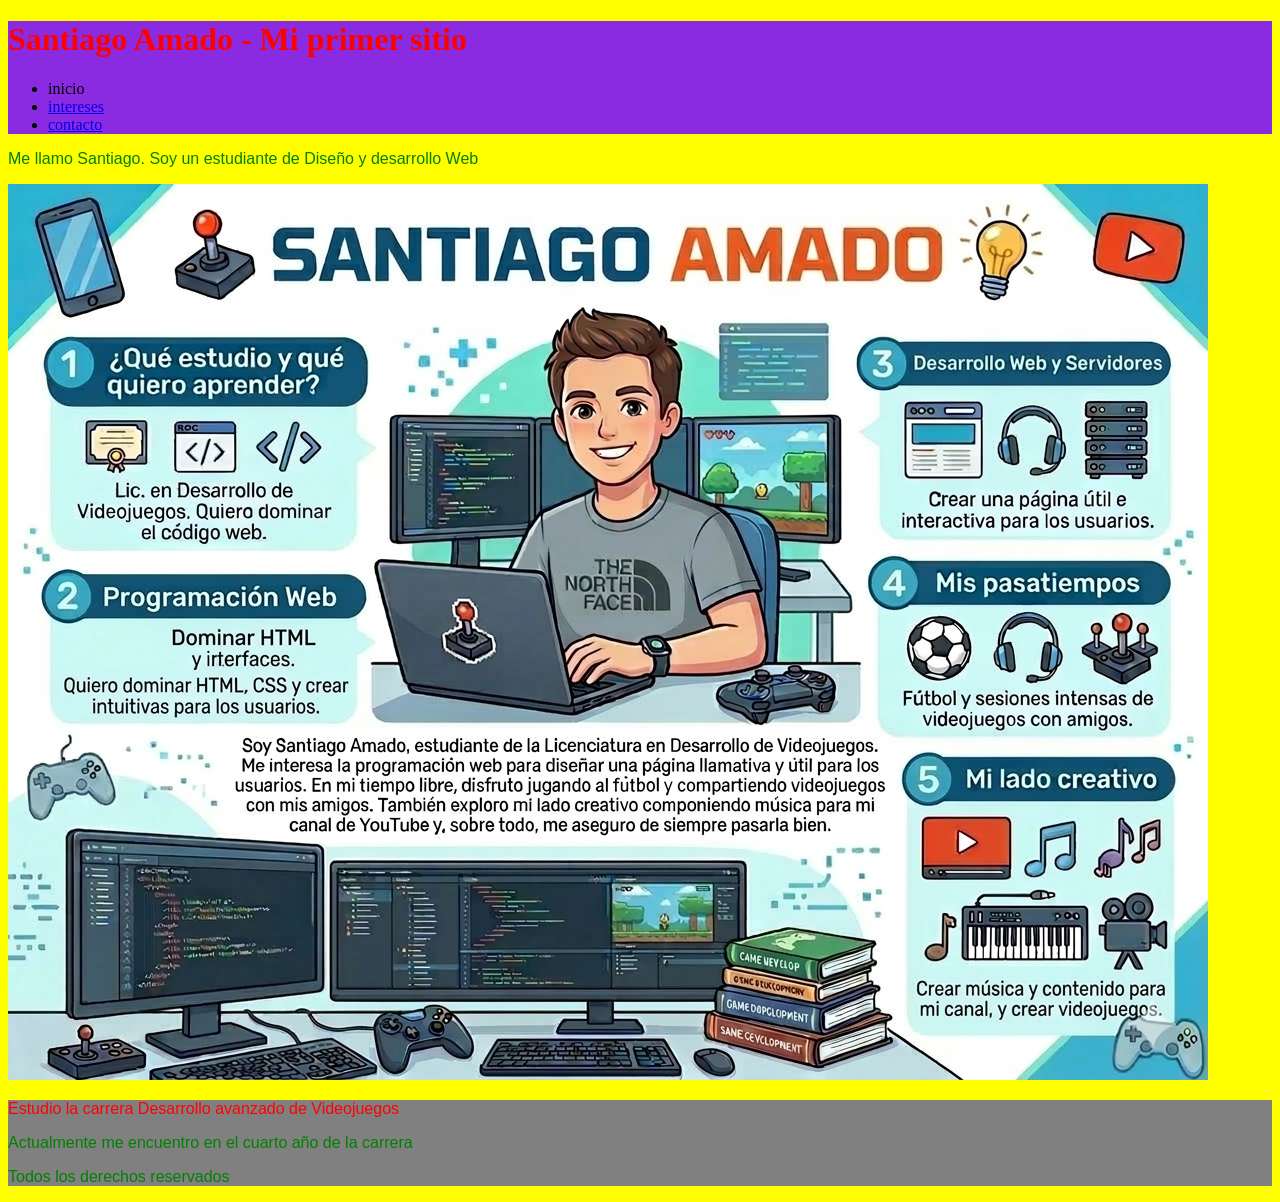
==== index.html @ 96faddb1 "Iniciando en CSS" ====
<!DOCTYPE html>
<html lang="en">
<head>
    <meta charset="UTF-8">
    <meta name="viewport" content="width=device-width, initial-scale=1.0">
    <title>Mi sitio personal - Santiago Amado</title>
    <link rel="stylesheet" href="estilos/css1.css">
    <style>
        h1{
            color: red;
        }
        p{
            color: green;
            font-family: Arial, Helvetica, sans-serif;
        }

    </style>
</head>
<body>
    <header>
        <h1> Santiago Amado - Mi primer sitio</h1>
        <nav>
            <ul>
                <li>
                    inicio
                </li>
                <li>
                    <a href="intereses.html">intereses</a>
                </li>
                <li>
                    <a href="contacto.html">contacto</a>
                </li>
            </ul>
        </nav>
    </header>
    <main>
        <p>Me llamo Santiago. Soy un estudiante de Diseño y desarrollo Web</p>
        <img src="img/fotoSanti.png" alt="Mi presentacion personal">
    </main>
    <footer>
        <p style="color: red;">Estudio la carrera Desarrollo avanzado de Videojuegos</p>
        <p>Actualmente me encuentro en el cuarto año de la carrera</p>
        <p>Todos los derechos reservados</p>
    </footer>
</body>
</html>
---- estilos/css1.css ----
h2{
    color: red;
    font-size: 20px ;
    font-family: Arial, Helvetica, sans-serif;

}
p{
    color: blue;
    font-family: Cambria, Cochin, Georgia, Times, 'Times New Roman', serif;

}
body{
    background-color: yellow;
}
header{
    background-color: blueviolet;
}
footer{
    background-color: grey;
}
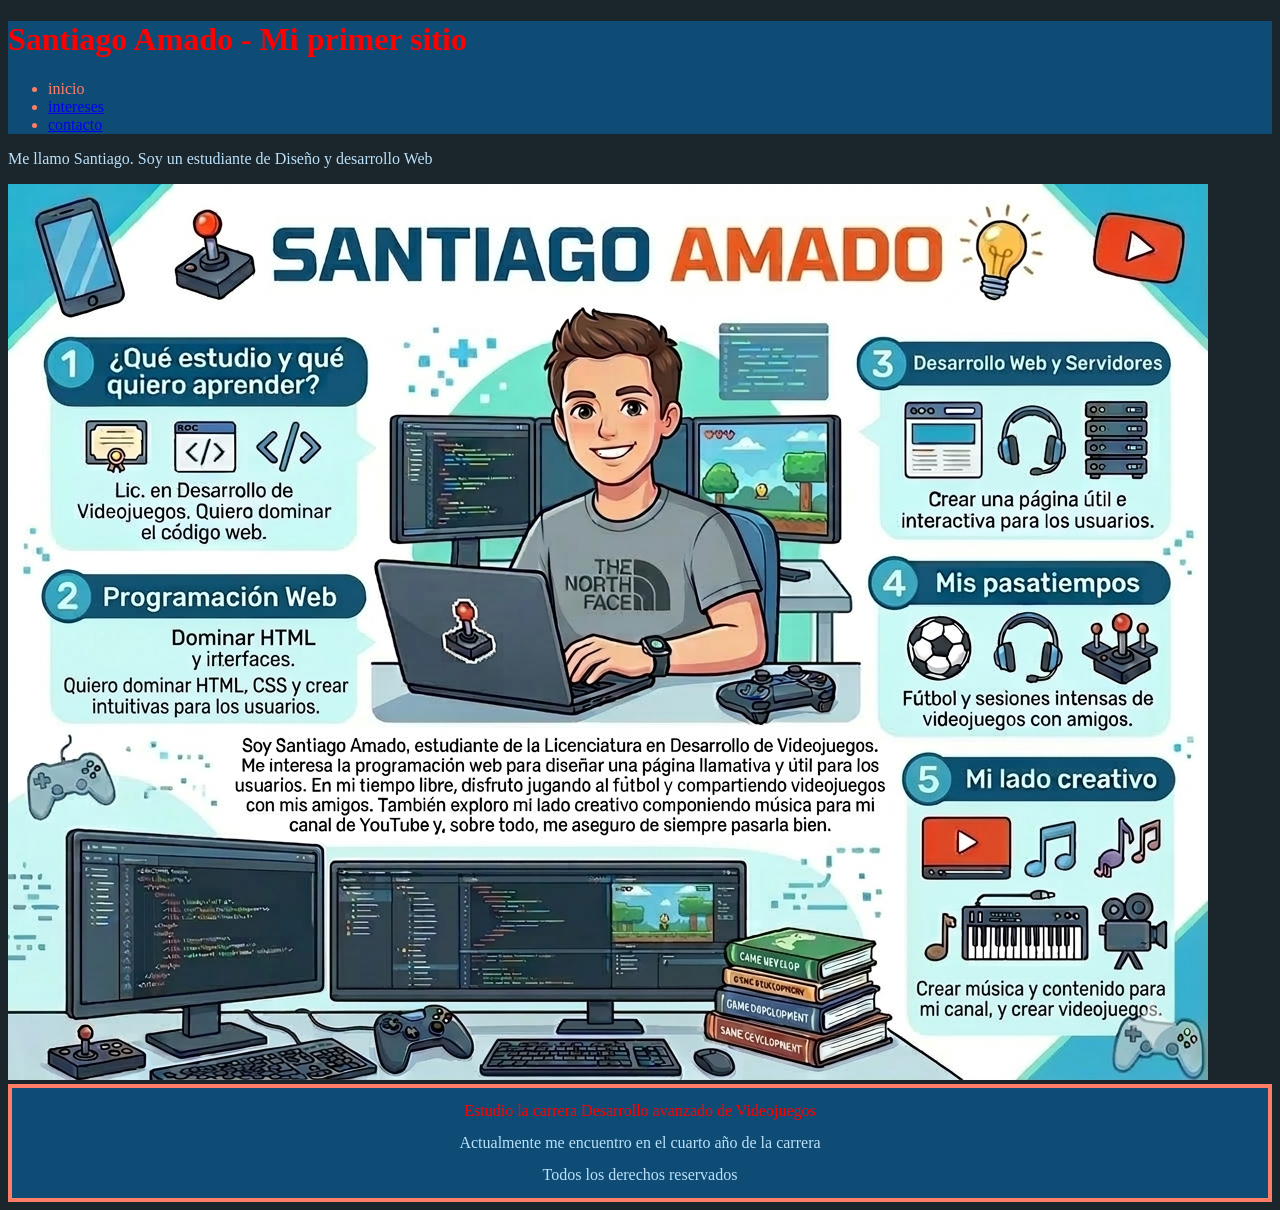
==== commit cb3b85c8: "Diseño para mi pagina" ====
--- a/index.html
+++ b/index.html
@@ -5,16 +5,6 @@
     <meta name="viewport" content="width=device-width, initial-scale=1.0">
     <title>Mi sitio personal - Santiago Amado</title>
     <link rel="stylesheet" href="estilos/css1.css">
-    <style>
-        h1{
-            color: red;
-        }
-        p{
-            color: green;
-            font-family: Arial, Helvetica, sans-serif;
-        }
-
-    </style>
 </head>
 <body>
     <header>
--- a/estilos/css1.css
+++ b/estilos/css1.css
@@ -4,17 +4,30 @@
     font-family: Arial, Helvetica, sans-serif;
 
 }
+h1{
+    color: red;
+}
+
 p{
-    color: blue;
+    color: #BBE1FA;
     font-family: Cambria, Cochin, Georgia, Times, 'Times New Roman', serif;
 
 }
+li{
+    color: #FF7E67
+}
+
 body{
-    background-color: yellow;
+    background-color: #1B262C;
 }
 header{
-    background-color: blueviolet;
+    background-color: #0F4C75;
 }
 footer{
-    background-color: grey;
+    background-color: #0F4C75;
+    border: 4px solid #FF7E67;
+    text-align: center;
+}
+footer p {
+    margin: 14px 0;
 }
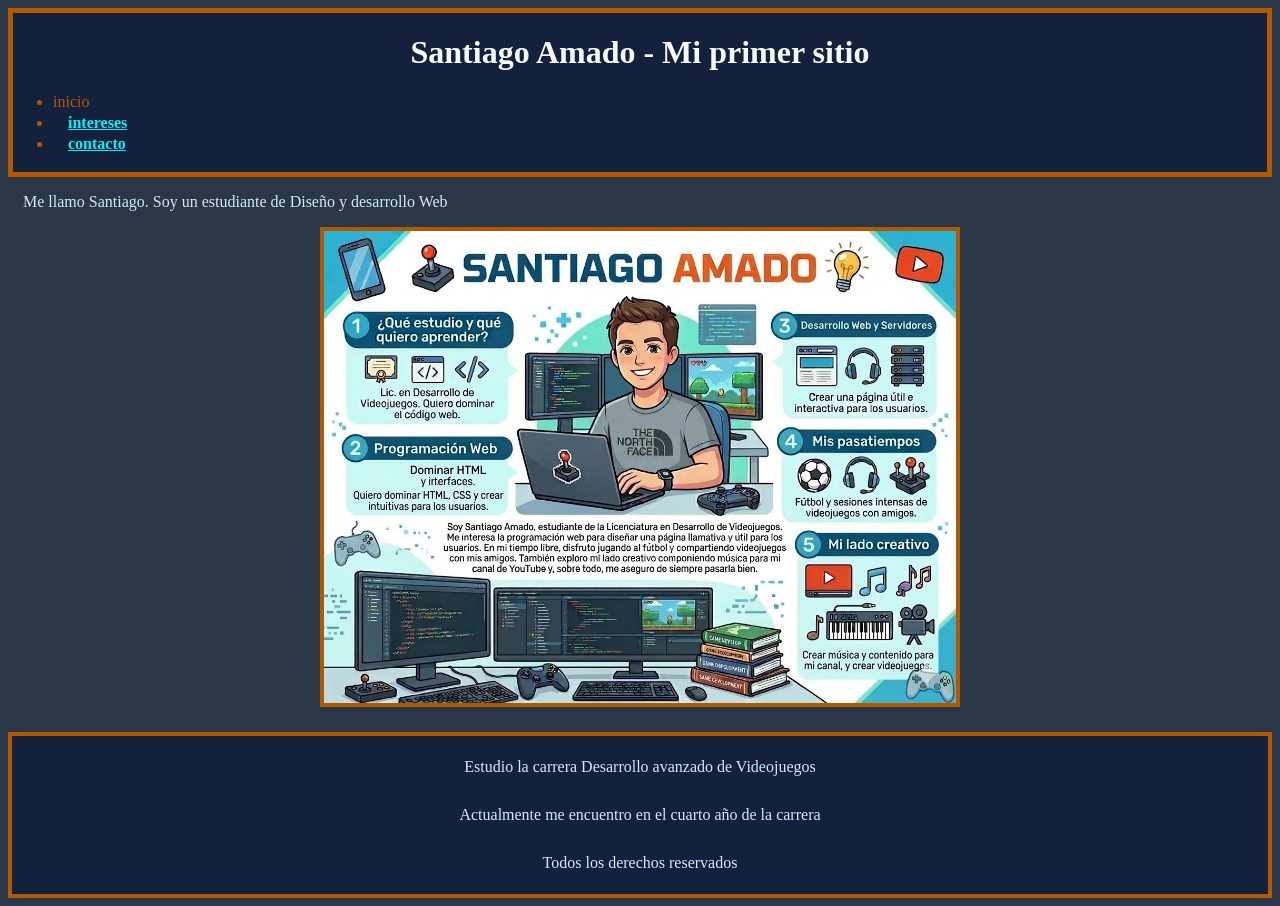
==== commit 0914ca27: "Mejoras del diseño" ====
--- a/index.html
+++ b/index.html
@@ -28,7 +28,7 @@
         <img src="img/fotoSanti.png" alt="Mi presentacion personal">
     </main>
     <footer>
-        <p style="color: red;">Estudio la carrera Desarrollo avanzado de Videojuegos</p>
+        <p>Estudio la carrera Desarrollo avanzado de Videojuegos</p>
         <p>Actualmente me encuentro en el cuarto año de la carrera</p>
         <p>Todos los derechos reservados</p>
     </footer>
--- a/estilos/css1.css
+++ b/estilos/css1.css
@@ -1,33 +1,60 @@
 h2{
-    color: red;
+    color: #f8f9fa;
     font-size: 20px ;
-    font-family: Arial, Helvetica, sans-serif;
-
+    font-family: Cambria, Cochin, Georgia, Times, 'Times New Roman', serif;
+    padding-left: 15px;
 }
 h1{
-    color: red;
+    color: #f8f9fa;
+    text-align: center;
 }
 
 p{
-    color: #BBE1FA;
+    color: #cdebff;
     font-family: Cambria, Cochin, Georgia, Times, 'Times New Roman', serif;
+    padding-left: 15px;
+
 
 }
+a{
+    color: #00f2ff;
+    padding-left: 15px;
+    
+}
 li{
-    color: #FF7E67
+    color: #b25800;
+    padding-bottom: 3px;
+}
+
+nav ul li a {
+    color: #00f2ff;
+    font-weight: bold;
 }
 
 body{
-    background-color: #1B262C;
+    background-color: #2b3647;
 }
 header{
-    background-color: #0F4C75;
+    background-color: #14213d;
+    border: 5px solid #b25800;
+
 }
 footer{
-    background-color: #0F4C75;
-    border: 4px solid #FF7E67;
+    background-color: #14213d;
+    border: 4px solid #b25800;
     text-align: center;
 }
 footer p {
     margin: 14px 0;
+    padding: 8px;
+}
+img{
+
+    border: 4px solid #b25800;
+    display: block;
+    margin-left: auto;
+    margin-right: auto;
+    max-width: 50%;
+    height: auto;
+    margin-bottom: 25px;
 }
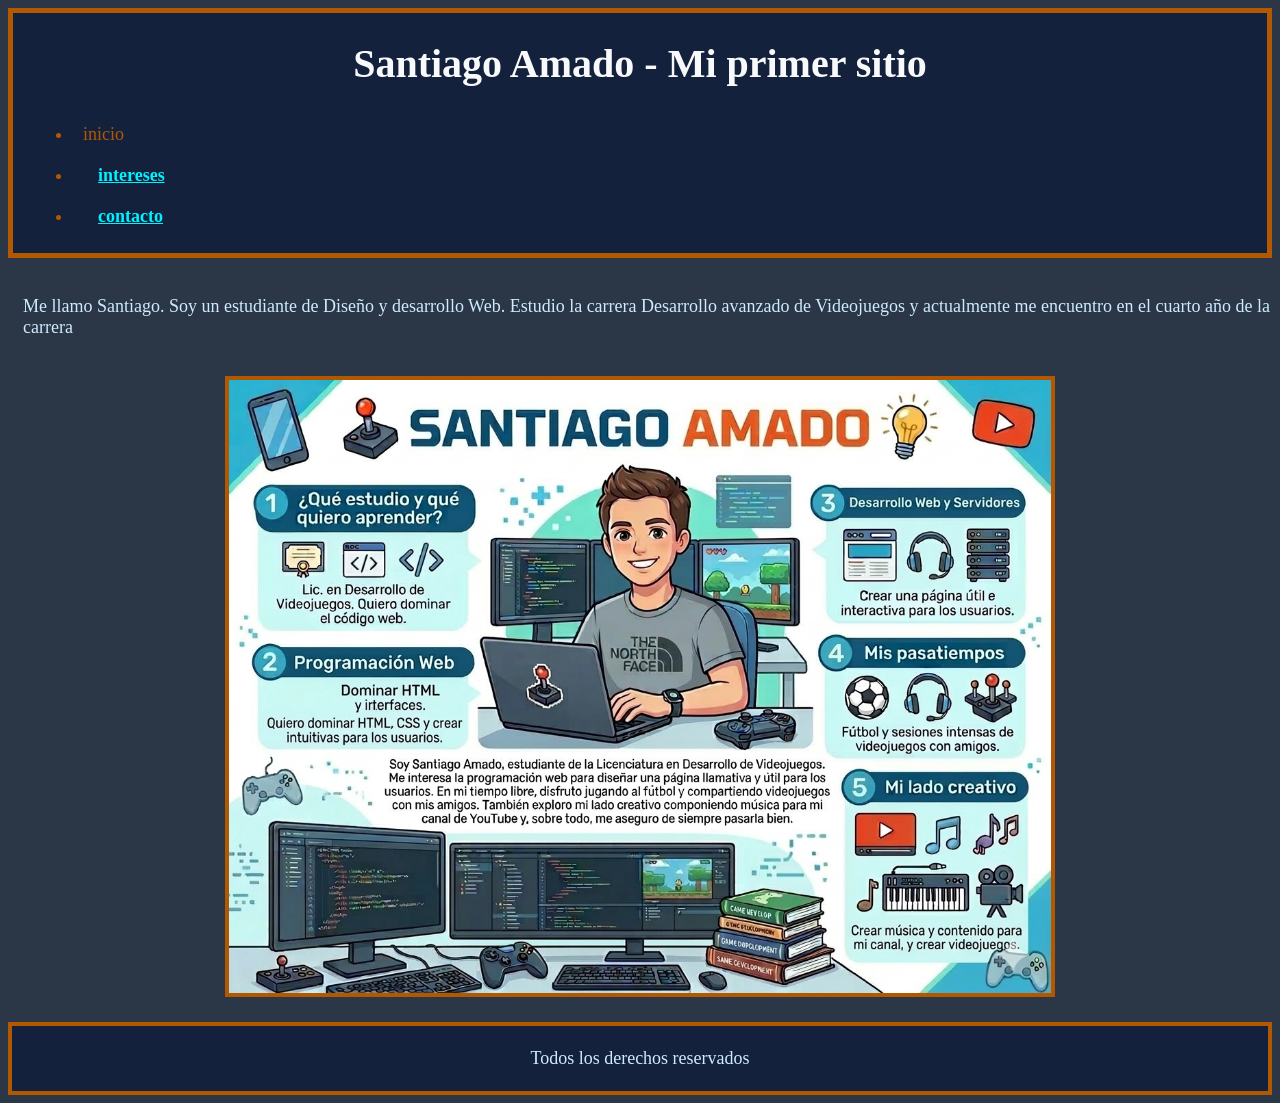
==== commit 7c18c671: "update en index" ====
--- a/index.html
+++ b/index.html
@@ -24,13 +24,13 @@
         </nav>
     </header>
     <main>
-        <p>Me llamo Santiago. Soy un estudiante de Diseño y desarrollo Web</p>
+        <p>Me llamo Santiago. Soy un estudiante de Diseño y desarrollo Web. Estudio la carrera Desarrollo avanzado de Videojuegos y actualmente me encuentro en el cuarto año de la carrera</p>
         <img src="img/fotoSanti.png" alt="Mi presentacion personal">
     </main>
     <footer>
-        <p>Estudio la carrera Desarrollo avanzado de Videojuegos</p>
-        <p>Actualmente me encuentro en el cuarto año de la carrera</p>
+
         <p>Todos los derechos reservados</p>
+
     </footer>
 </body>
 </html>
--- a/estilos/css1.css
+++ b/estilos/css1.css
@@ -1,29 +1,38 @@
 h2{
     color: #f8f9fa;
-    font-size: 20px ;
+    font-size: 30px ;
     font-family: Cambria, Cochin, Georgia, Times, 'Times New Roman', serif;
     padding-left: 15px;
 }
 h1{
     color: #f8f9fa;
     text-align: center;
+        font-size: 40px ;
 }
 
 p{
     color: #cdebff;
     font-family: Cambria, Cochin, Georgia, Times, 'Times New Roman', serif;
     padding-left: 15px;
+    padding-top: 20px;
+    padding-bottom: 20px;
+        font-size: 18px ;
 
 
 }
 a{
     color: #00f2ff;
     padding-left: 15px;
-    
+        font-size: 18px ;
+
 }
 li{
     color: #b25800;
     padding-bottom: 3px;
+    font-size: 18px ;
+    padding: 10px;
+    margin: 0 20px;
+
 }
 
 nav ul li a {
@@ -45,8 +54,10 @@
     text-align: center;
 }
 footer p {
-    margin: 14px 0;
+    margin: 14px;
     padding: 8px;
+    font-family: Cambria, Cochin, Georgia, Times, 'Times New Roman', serif;
+
 }
 img{
 
@@ -54,7 +65,7 @@
     display: block;
     margin-left: auto;
     margin-right: auto;
-    max-width: 50%;
+    max-width: 65%;
     height: auto;
     margin-bottom: 25px;
 }
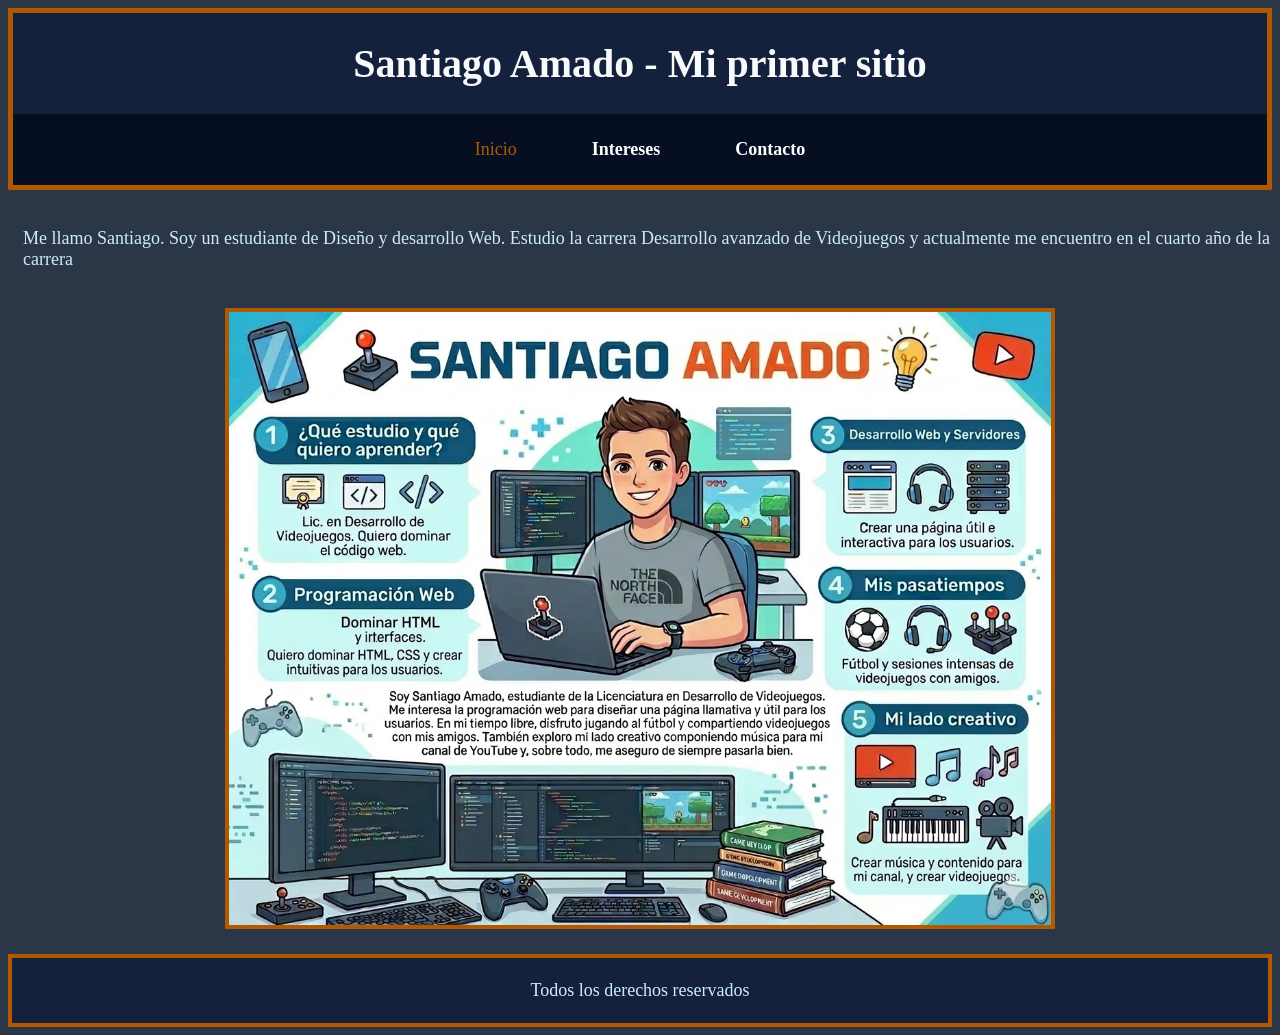
==== commit 3e9ad410: "Better menu" ====
--- a/index.html
+++ b/index.html
@@ -9,16 +9,16 @@
 <body>
     <header>
         <h1> Santiago Amado - Mi primer sitio</h1>
-        <nav>
+        <nav class="menu-navegacion">
             <ul>
                 <li>
-                    inicio
+                    Inicio
                 </li>
                 <li>
-                    <a href="intereses.html">intereses</a>
+                    <a href="intereses.html">Intereses</a>
                 </li>
                 <li>
-                    <a href="contacto.html">contacto</a>
+                    <a href="contacto.html">Contacto</a>
                 </li>
             </ul>
         </nav>
--- a/estilos/css1.css
+++ b/estilos/css1.css
@@ -68,4 +68,23 @@
     max-width: 65%;
     height: auto;
     margin-bottom: 25px;
+}
+
+.menu-navegacion ul {
+    display: flex;
+    justify-content: center;
+    list-style: none;
+    background-color: #060e21;
+    padding: 15px 0;
+    margin: 0;
+}
+.menu-navegacion a {
+    color: rgb(255, 255, 255);
+    text-decoration: none;
+    font-size: 18px;
+    font-weight: bold;
+}
+
+.menu-navegacion a:hover {
+    color: #ffcc00;
 }
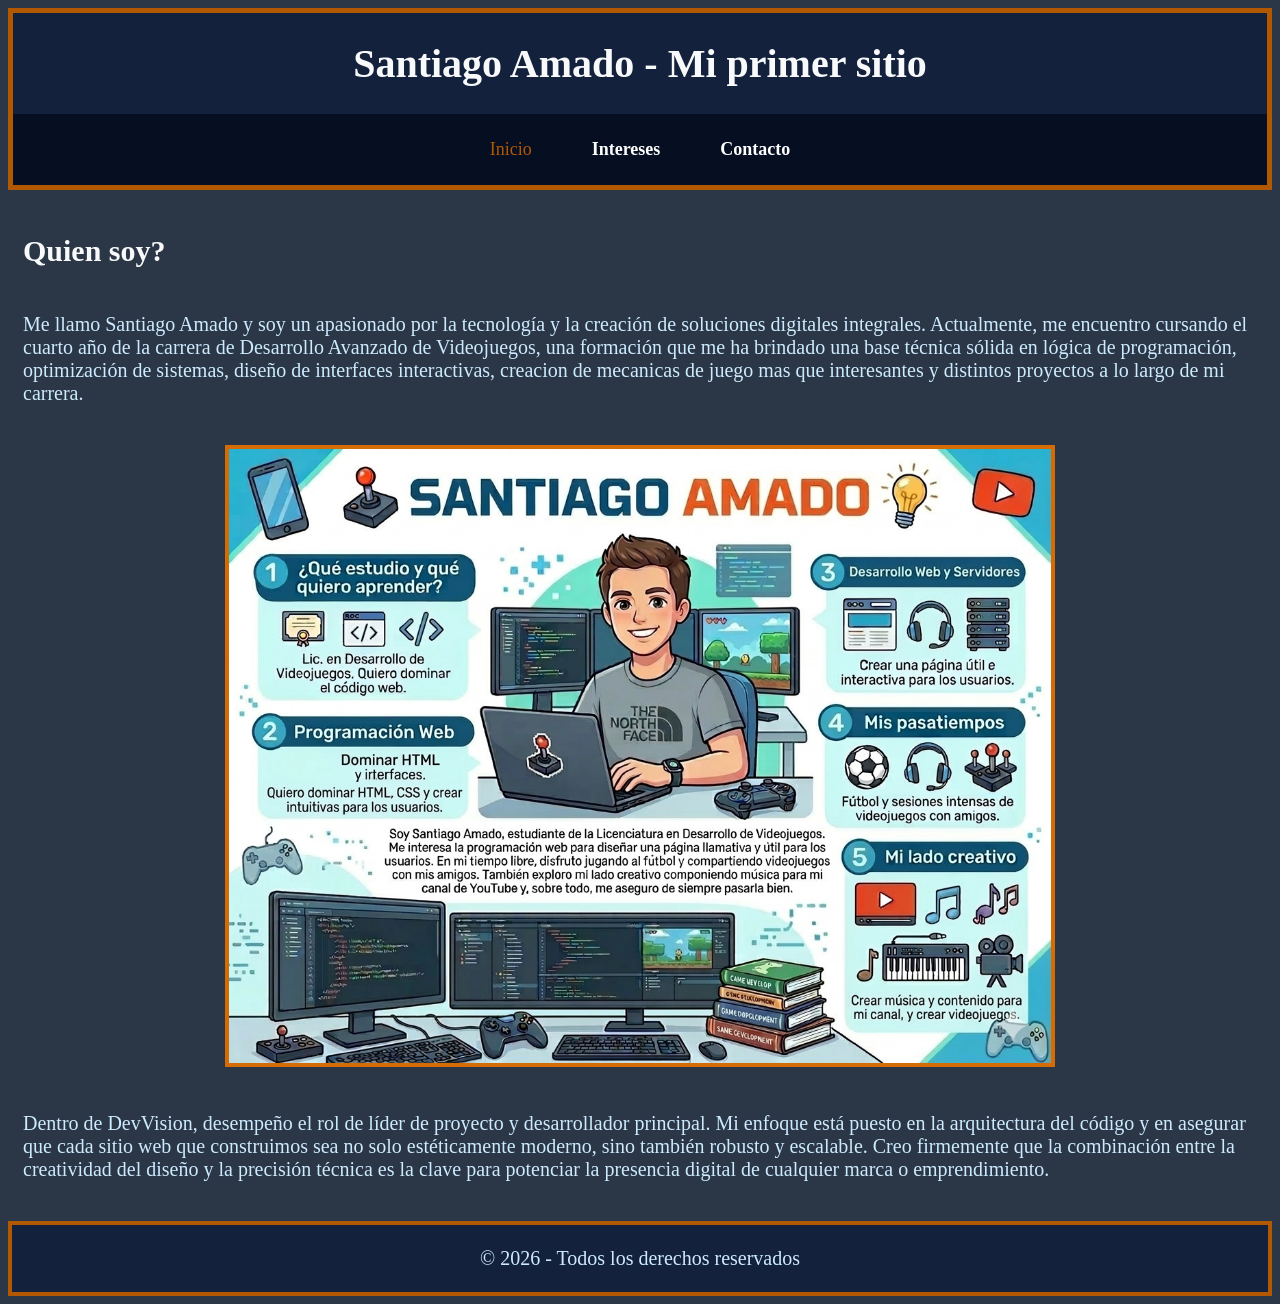
==== commit 6865b71c: "Mejoras en la pagina y mas texto" ====
--- a/index.html
+++ b/index.html
@@ -24,12 +24,15 @@
         </nav>
     </header>
     <main>
-        <p>Me llamo Santiago. Soy un estudiante de Diseño y desarrollo Web. Estudio la carrera Desarrollo avanzado de Videojuegos y actualmente me encuentro en el cuarto año de la carrera</p>
+        <h2>Quien soy?</h2>
+        <p>Me llamo Santiago Amado y soy un apasionado por la tecnología y la creación de soluciones digitales integrales. Actualmente, me encuentro cursando el cuarto año de la carrera de Desarrollo Avanzado de Videojuegos, una formación que me ha brindado una base técnica sólida en lógica de programación, optimización de sistemas, diseño de interfaces interactivas, creacion de mecanicas de juego mas que interesantes y distintos proyectos a lo largo de mi carrera.</p>
         <img src="img/fotoSanti.png" alt="Mi presentacion personal">
+        <p>Dentro de DevVision, desempeño el rol de líder de proyecto y desarrollador principal. Mi enfoque está puesto en la arquitectura del código y en asegurar que cada sitio web que construimos sea no solo estéticamente moderno, sino también robusto y escalable. Creo firmemente que la combinación entre la creatividad del diseño y la precisión técnica es la clave para potenciar la presencia digital de cualquier marca o emprendimiento.</p>
+        
     </main>
     <footer>
 
-        <p>Todos los derechos reservados</p>
+        <p>© 2026 - Todos los derechos reservados</p>
 
     </footer>
 </body>
--- a/estilos/css1.css
+++ b/estilos/css1.css
@@ -3,11 +3,20 @@
     font-size: 30px ;
     font-family: Cambria, Cochin, Georgia, Times, 'Times New Roman', serif;
     padding-left: 15px;
+    padding-top: 20px;
 }
 h1{
     color: #f8f9fa;
     text-align: center;
         font-size: 40px ;
+}
+
+h3{
+    color: #cdebff;
+    font-family: Cambria, Cochin, Georgia, Times, 'Times New Roman', serif;
+    padding-left: 15px;
+    padding-top: 20px;
+    font-size: 25px ;
 }
 
 p{
@@ -16,29 +25,32 @@
     padding-left: 15px;
     padding-top: 20px;
     padding-bottom: 20px;
-        font-size: 18px ;
+        font-size: 20px ;
 
 
 }
-a{
-    color: #00f2ff;
-    padding-left: 15px;
-        font-size: 18px ;
 
-}
+
+
+
 li{
     color: #b25800;
-    padding-bottom: 3px;
+    padding-bottom: 3px 0;
     font-size: 18px ;
     padding: 10px;
     margin: 0 20px;
 
 }
 
-nav ul li a {
-    color: #00f2ff;
+main li a{
+   
+    color: rgb(255, 255, 255);
+    font-size: 18px;
     font-weight: bold;
+    padding-left: 1%;
+
 }
+
 
 body{
     background-color: #2b3647;
@@ -61,7 +73,7 @@
 }
 img{
 
-    border: 4px solid #b25800;
+    border: 4px solid #d46c03;
     display: block;
     margin-left: auto;
     margin-right: auto;
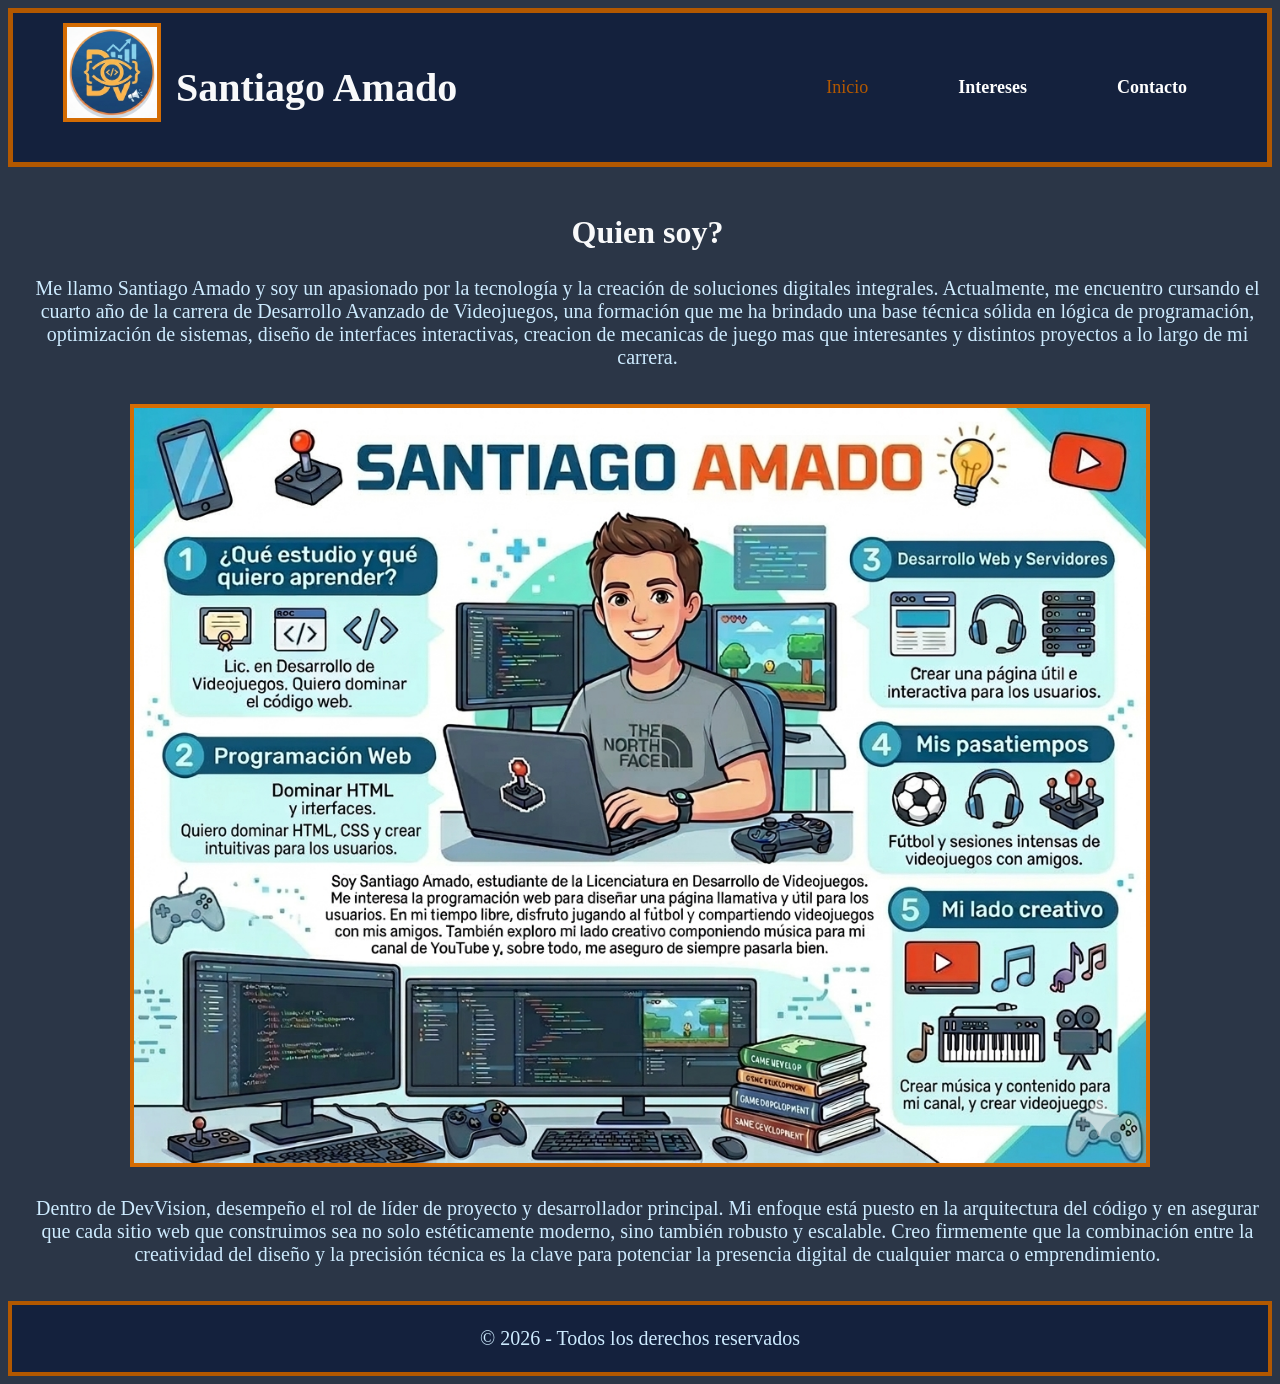
==== commit f62cace5: "Mejoras en diseño" ====
--- a/index.html
+++ b/index.html
@@ -7,8 +7,11 @@
     <link rel="stylesheet" href="estilos/css1.css">
 </head>
 <body>
-    <header>
-        <h1> Santiago Amado - Mi primer sitio</h1>
+    <header class="header-principal">
+        <div class="logo-titulo">
+            <img src="img/DevVisionIcon.png" alt="Mi presentacion personal" class="icono-header">
+            <h1> Santiago Amado</h1>
+        </div>
         <nav class="menu-navegacion">
             <ul>
                 <li>
@@ -24,11 +27,10 @@
         </nav>
     </header>
     <main>
-        <h2>Quien soy?</h2>
+        <h2 class="principioindex">Quien soy?</h2>
         <p>Me llamo Santiago Amado y soy un apasionado por la tecnología y la creación de soluciones digitales integrales. Actualmente, me encuentro cursando el cuarto año de la carrera de Desarrollo Avanzado de Videojuegos, una formación que me ha brindado una base técnica sólida en lógica de programación, optimización de sistemas, diseño de interfaces interactivas, creacion de mecanicas de juego mas que interesantes y distintos proyectos a lo largo de mi carrera.</p>
         <img src="img/fotoSanti.png" alt="Mi presentacion personal">
         <p>Dentro de DevVision, desempeño el rol de líder de proyecto y desarrollador principal. Mi enfoque está puesto en la arquitectura del código y en asegurar que cada sitio web que construimos sea no solo estéticamente moderno, sino también robusto y escalable. Creo firmemente que la combinación entre la creatividad del diseño y la precisión técnica es la clave para potenciar la presencia digital de cualquier marca o emprendimiento.</p>
-        
     </main>
     <footer>
 
--- a/estilos/css1.css
+++ b/estilos/css1.css
@@ -1,39 +1,40 @@
 h2{
     color: #f8f9fa;
-    font-size: 30px ;
+    font-size: 32px ;
     font-family: Cambria, Cochin, Georgia, Times, 'Times New Roman', serif;
     padding-left: 15px;
     padding-top: 20px;
+    text-align: center;
 }
 h1{
     color: #f8f9fa;
+    font-family: Cambria, Cochin, Georgia, Times, 'Times New Roman', serif;
     text-align: center;
         font-size: 40px ;
 }
 
 h3{
-    color: #cdebff;
+    color: #f8f9fa;
     font-family: Cambria, Cochin, Georgia, Times, 'Times New Roman', serif;
     padding-left: 15px;
     padding-top: 20px;
-    font-size: 25px ;
+    font-size: 23px ;
+    text-align: center;
 }
 
 p{
     color: #cdebff;
     font-family: Cambria, Cochin, Georgia, Times, 'Times New Roman', serif;
     padding-left: 15px;
-    padding-top: 20px;
-    padding-bottom: 20px;
-        font-size: 20px ;
-
-
+    padding-bottom: 15px;
+    font-size: 20px ;
+    text-align: center;
 }
 
 
 
 
-li{
+header li{
     color: #b25800;
     padding-bottom: 3px 0;
     font-size: 18px ;
@@ -42,13 +43,25 @@
 
 }
 
-main li a{
+main li{
+    color: #b25800;
+    padding-bottom: 3px 0;
+    font-size: 18px ;
+    padding: 8px;
+    margin: 0 20px;
+
+}
+
+a{
    
     color: rgb(255, 255, 255);
     font-size: 18px;
     font-weight: bold;
-    padding-left: 1%;
+    padding-left: 30px;
+}
 
+main ul {
+    margin-left: 20px;
 }
 
 
@@ -58,6 +71,7 @@
 header{
     background-color: #14213d;
     border: 5px solid #b25800;
+    /*position: fixed;*/
 
 }
 footer{
@@ -77,18 +91,17 @@
     display: block;
     margin-left: auto;
     margin-right: auto;
-    max-width: 65%;
+    max-width: 80%;
     height: auto;
-    margin-bottom: 25px;
+    margin-bottom: 30px;
 }
 
 .menu-navegacion ul {
     display: flex;
     justify-content: center;
     list-style: none;
-    background-color: #060e21;
-    padding: 15px 0;
-    margin: 0;
+    /*padding: 15px 0;
+    margin: 0;*/
 }
 .menu-navegacion a {
     color: rgb(255, 255, 255);
@@ -99,4 +112,55 @@
 
 .menu-navegacion a:hover {
     color: #ffcc00;
+}
+
+.contenedor{
+    display: flex;
+    justify-content: center;
+    gap: 20px;
+    margin-top: 20px;
+}
+
+.ImagenInteres img{
+    border: 4px solid #ffffff;
+    display: block;
+    margin-left: auto;
+    margin-right: auto;
+    max-width: 95%;
+    height: auto;
+}
+
+.Apasiona{
+    text-align: center;
+    padding-bottom: 60px;
+}
+
+/*.principioindex{
+    padding-top: 210px;
+}*/
+
+.header-principal {
+    display: flex;
+    justify-content: space-between; /* Empuja el logo a la izquierda y el menú a la derecha */
+    align-items: center;           /* Centra todo verticalmente */
+    background-color: #14213d;     /* El azul de la imagen de ejemplo */
+    padding: 10px 50px;            /* Espacio interno para que no toque los bordes */
+    color: white;
+}
+
+.logo-titulo {
+    display: flex;
+    align-items: center;           /* Alinea el icono con el texto */
+    gap: 15px;                     /* Espacio entre el icono y el nombre */
+}
+
+.icono-header {
+    width: 90px;                   /* Ajustá el tamaño de tu icono */
+    height: auto;
+}
+
+@media (max-width: 500px) {
+    .menu-navegacion ul{
+        flex-direction: column;
+    }
 }
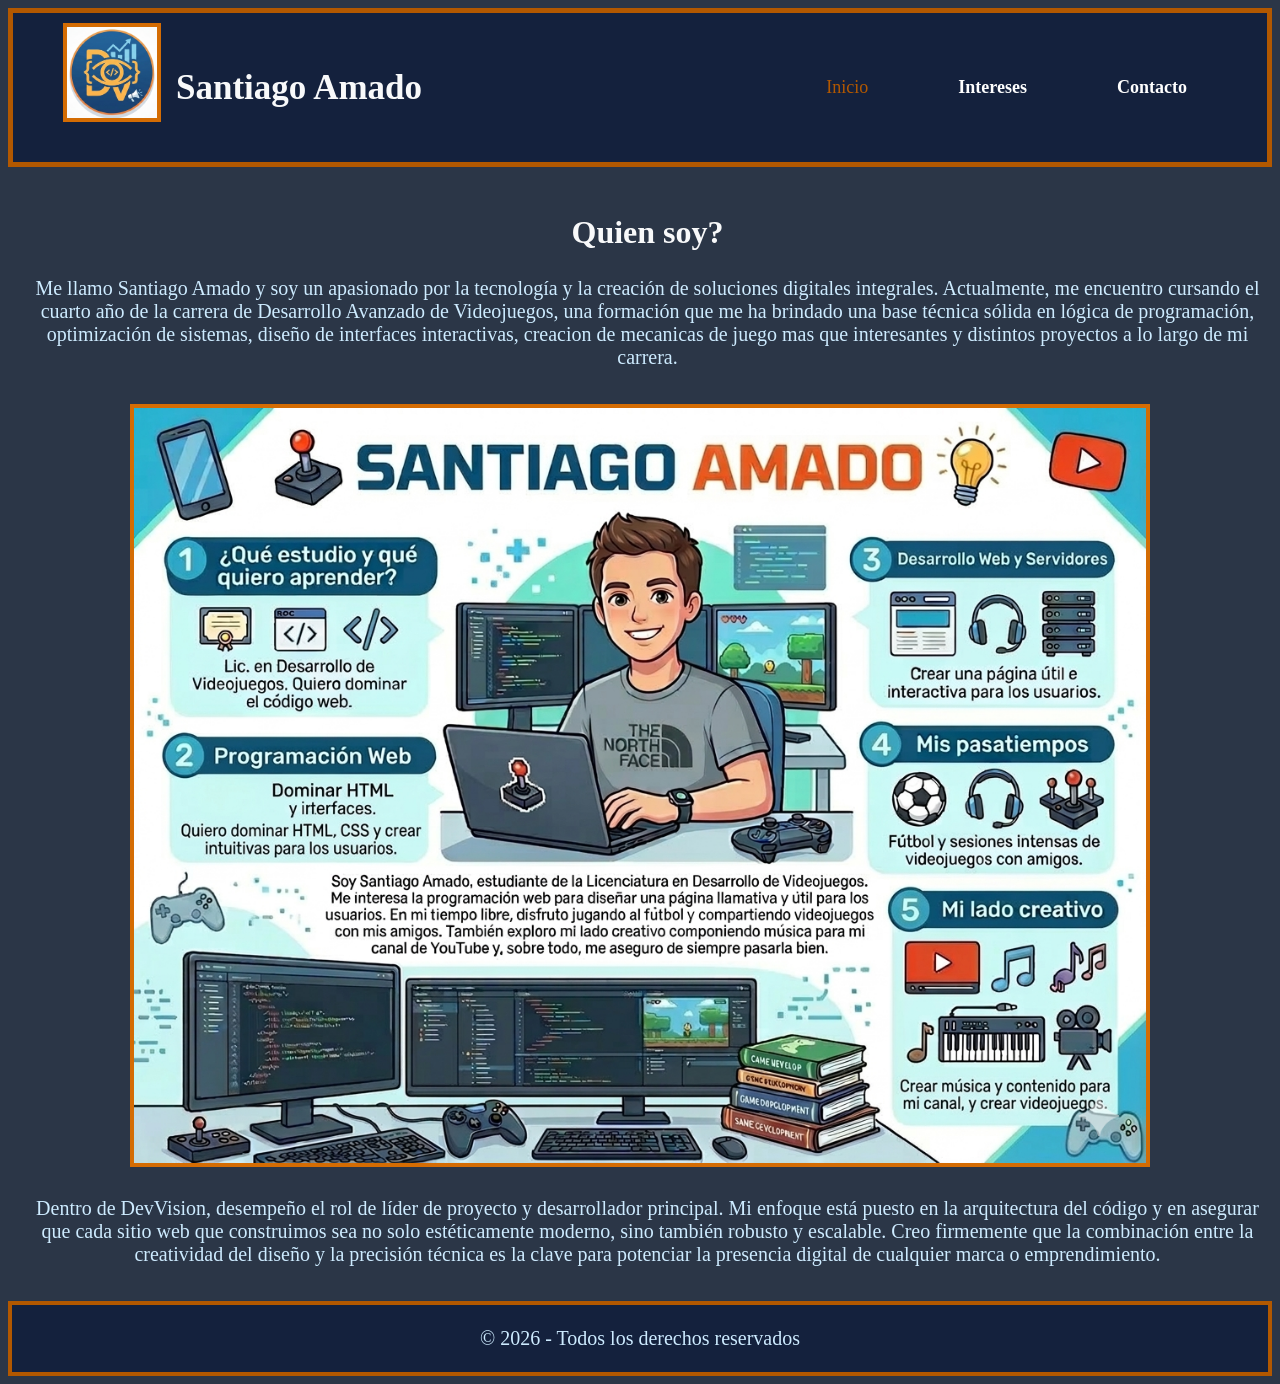
==== commit 573656eb: "Mejoras" ====
--- a/index.html
+++ b/index.html
@@ -13,6 +13,8 @@
             <h1> Santiago Amado</h1>
         </div>
         <nav class="menu-navegacion">
+            <input type="checkbox" id="menu">  
+            <label for="menu"> ☰ </label>
             <ul>
                 <li>
                     Inicio
--- a/estilos/css1.css
+++ b/estilos/css1.css
@@ -6,11 +6,12 @@
     padding-top: 20px;
     text-align: center;
 }
+
 h1{
     color: #f8f9fa;
     font-family: Cambria, Cochin, Georgia, Times, 'Times New Roman', serif;
     text-align: center;
-        font-size: 40px ;
+    font-size: 35px;
 }
 
 h3{
@@ -55,6 +56,7 @@
 a{
    
     color: rgb(255, 255, 255);
+    font-family: Cambria, Cochin, Georgia, Times, 'Times New Roman', serif;
     font-size: 18px;
     font-weight: bold;
     padding-left: 30px;
@@ -83,8 +85,8 @@
     margin: 14px;
     padding: 8px;
     font-family: Cambria, Cochin, Georgia, Times, 'Times New Roman', serif;
-
-}
+}
+
 img{
 
     border: 4px solid #d46c03;
@@ -135,32 +137,79 @@
     padding-bottom: 60px;
 }
 
-/*.principioindex{
-    padding-top: 210px;
-}*/
-
 .header-principal {
     display: flex;
-    justify-content: space-between; /* Empuja el logo a la izquierda y el menú a la derecha */
-    align-items: center;           /* Centra todo verticalmente */
-    background-color: #14213d;     /* El azul de la imagen de ejemplo */
-    padding: 10px 50px;            /* Espacio interno para que no toque los bordes */
+    justify-content: space-between;
+    align-items: center; 
+    background-color: #14213d;
+    padding: 10px 50px;
     color: white;
 }
 
 .logo-titulo {
     display: flex;
-    align-items: center;           /* Alinea el icono con el texto */
-    gap: 15px;                     /* Espacio entre el icono y el nombre */
+    align-items: center;
+    gap: 15px;      
 }
 
 .icono-header {
-    width: 90px;                   /* Ajustá el tamaño de tu icono */
+    width: 90px;
     height: auto;
 }
 
-@media (max-width: 500px) {
-    .menu-navegacion ul{
-        flex-direction: column;
+input {                    
+    display: none;     
+  }
+label {                    
+      display:none;
+  }
+
+@media all and (max-width: 840px) { 
+  
+    input:checked  ~ ul{   
+    display:block;
+      }
+  
+      input:checked ~ label {   
+      background: lightgrey; 
+          }
+  
+      label:hover{               
+      background: grey;
+      }
+  
+    li{                        
+         margin: 0px;
+     }
+  
+     label {            
+       box-sizing: border-box;
+       display: block;
+       border: 1px solid black;
+       border-radius: 5px;
+       width: 30px;
+       height: 30px;
+       line-height: 30px;
+       font-weight: bold;
+       text-align: center;
+       user-select: none;
+       background-color: cadetblue;
+  
+        }
+      
+  
+    .menu-navegacion ul
+    {                         
+       display: none;
+       background-color:#016195;
+       flex-direction: column;
     }
-}+    
+    a{
+        font-size: 14px;
+    }
+    p{
+        font-size: 15px;
+    }
+       
+  }
